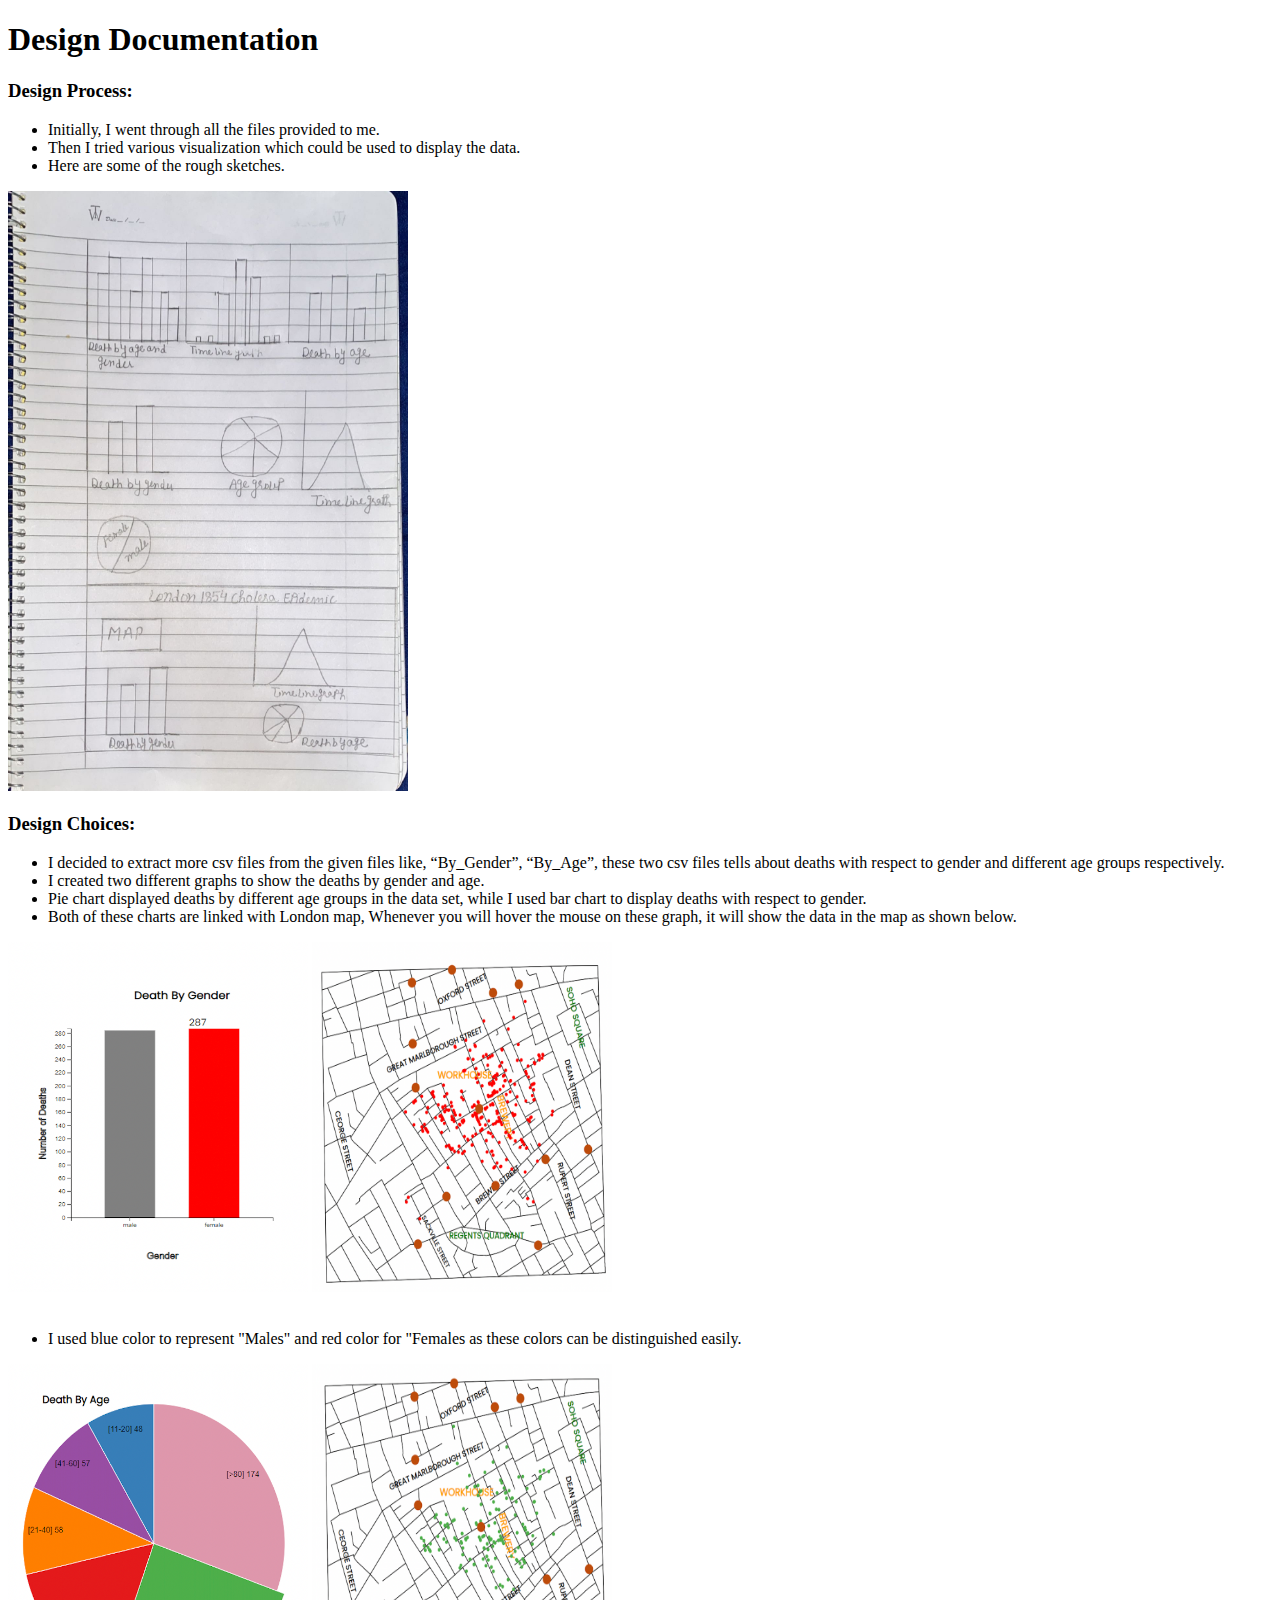
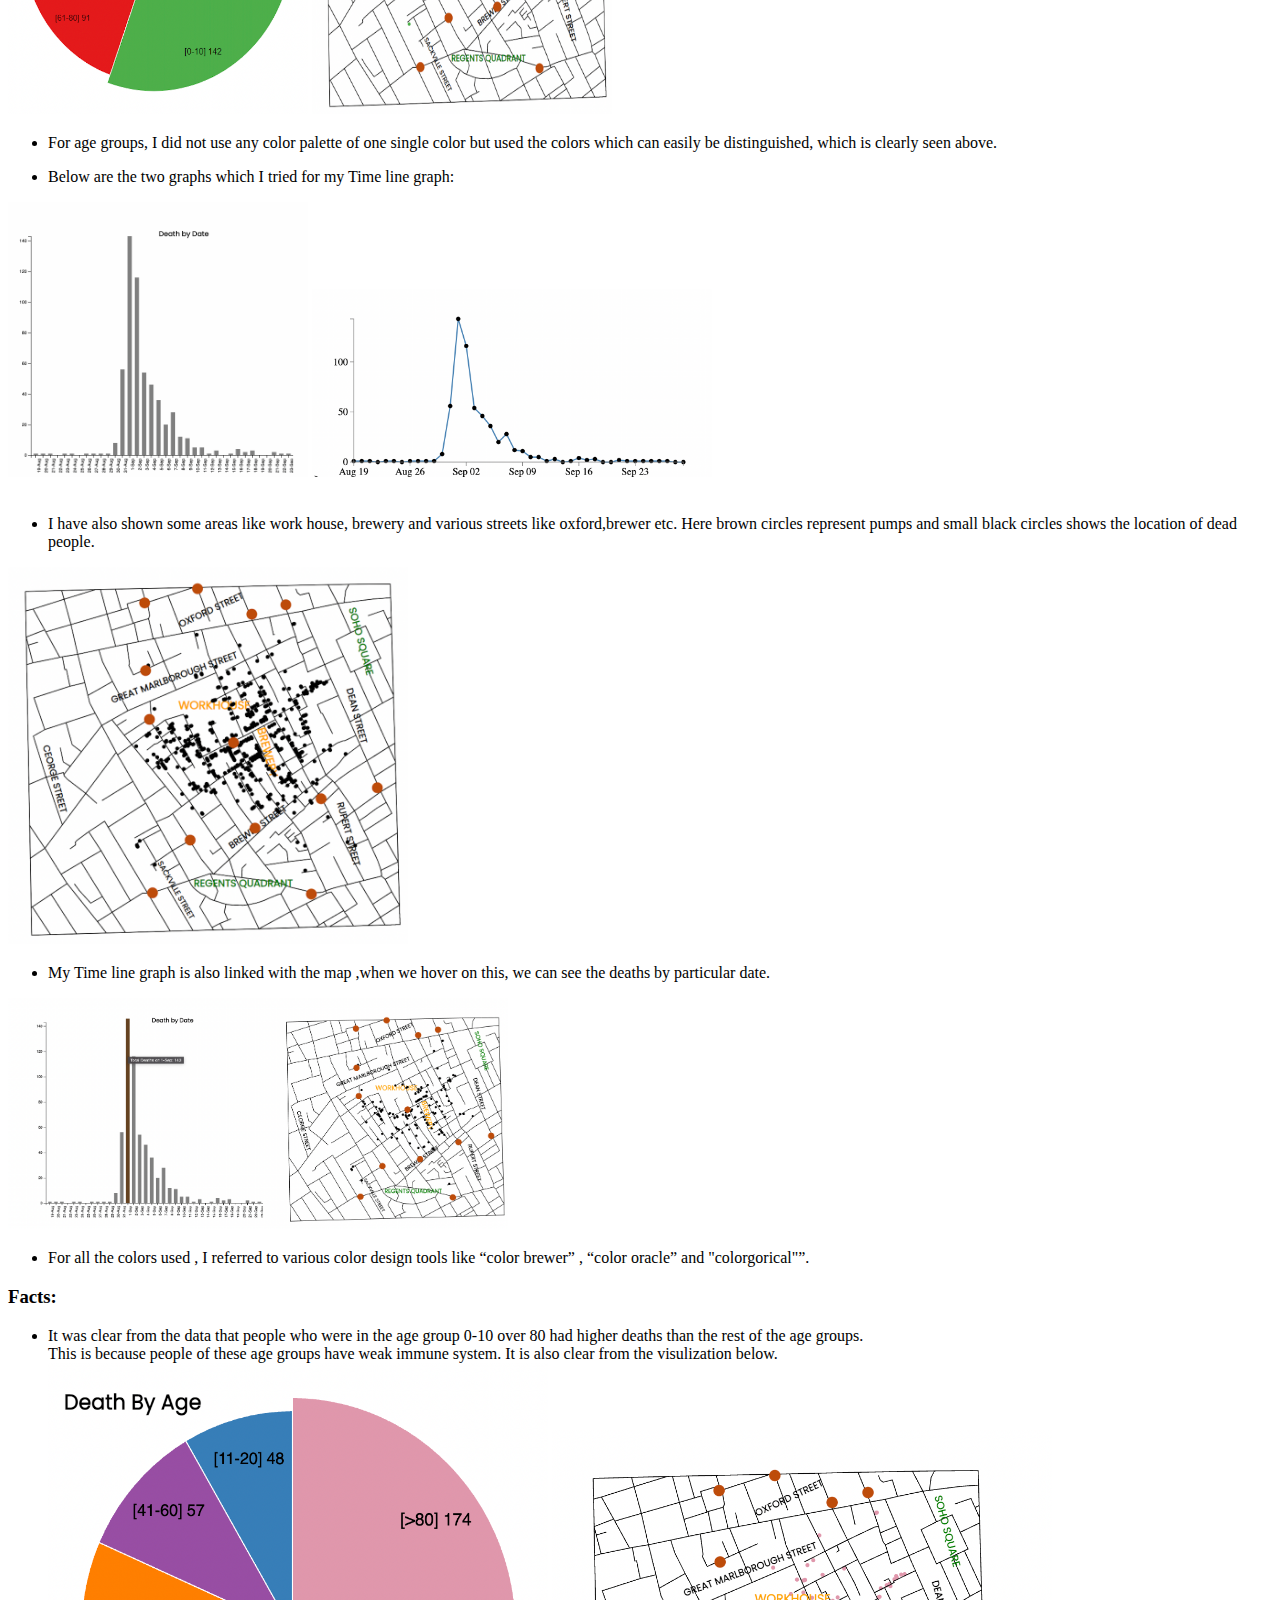
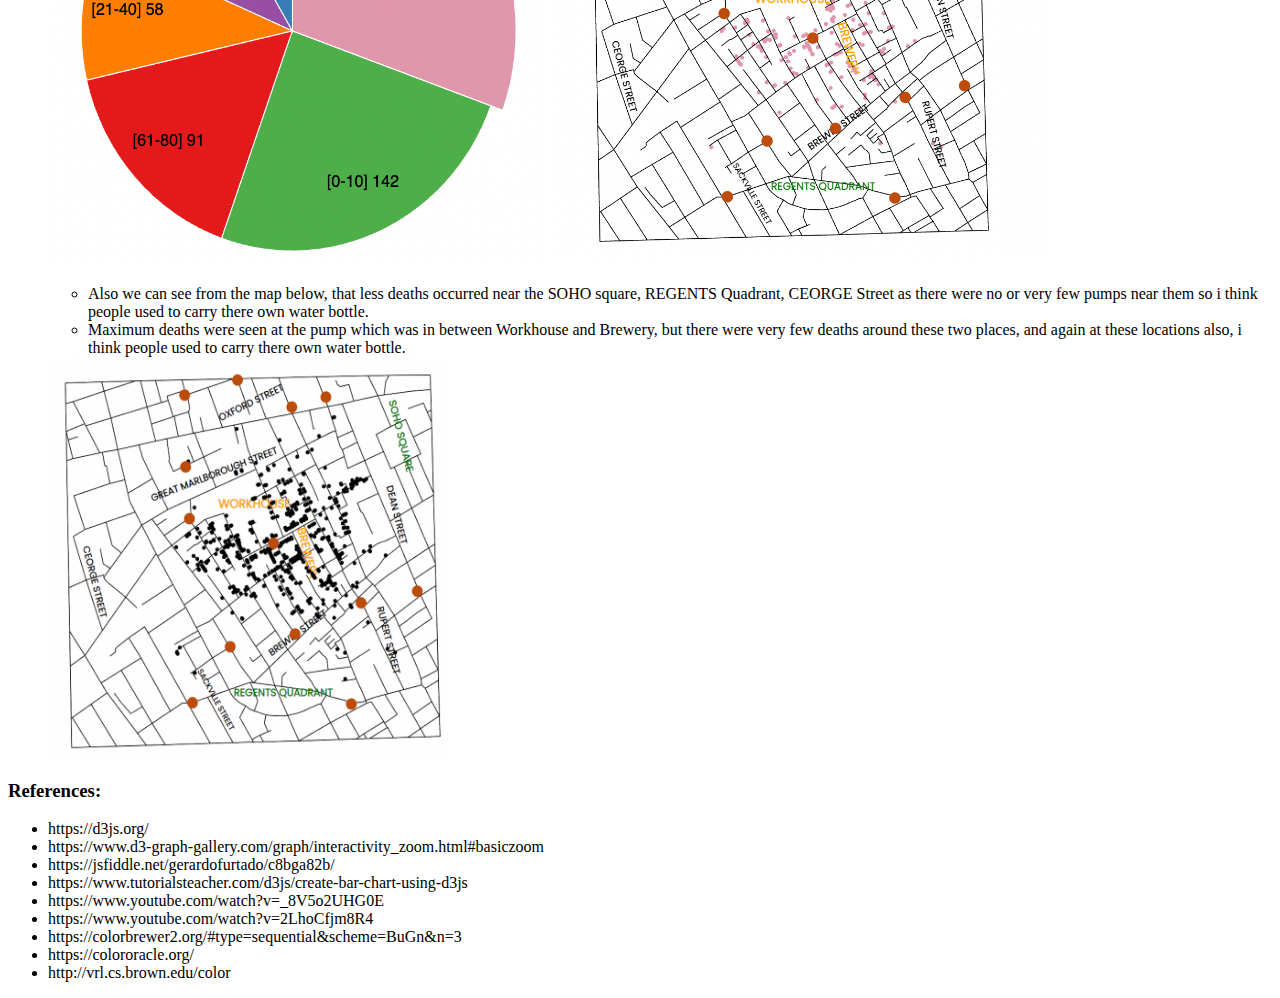
==== Design_Document.html @ 5cc47632 "First Commit" ====
<!DOCTYPE html>
<html>

<head>
    <meta charset='utf-8'>
    <meta http-equiv='X-UA-Compatible' content='IE=edge'>
    <title>Design Documentation</title>
    <meta name='viewport' content='width=device-width, initial-scale=1'>
    <link rel='stylesheet' type='text/css' media='screen' href='main.css'>
    <script src='main.js'></script>
</head>

<body>
    <div>
        <h1>Design Documentation</h1>
        <h3>Design Process:</h3>
        <ul>
            <li>Initially, I went through all the files provided to me.</li>
            <li>Then I tried various visualization which could be used to display the data.</li>
            <li>Here are some of the rough sketches.</li>
        </ul>
        <img src="assets/sketch.jpeg" width="400" , height="600">
        <h3>Design Choices:</h3>
        <ul>
            <li>I decided to extract more csv files from the given files like, “By_Gender”, “By_Age”, these two csv
                files tells about deaths with respect to gender and different age groups respectively. </li>
            <li>I created two different graphs to show the deaths by gender and age.</li>
            <li>Pie chart displayed deaths by different age groups in the data set, while I used bar chart to display
                deaths with respect to gender. </li>
                <li>Both of these charts are linked with London map, Whenever you will hover the mouse on these graph, it will show the data in the map as shown below.</li>
            </ul>
            <img src="assets/female.png" width="300", height="350">
            <img src="assets/female1.png" width="300", height="350"><br><br>
            <ul>
                <li>I used blue color to represent "Males" and red color for "Females as these colors can be distinguished easily.</li>
            </ul>
            <img src="assets/age.png" width="300", height="350">
            <img src="assets/age1.png" width="300", height="350">
            <ul>
                <li>For age groups, I did not use any color palette of one single color but used the colors which can easily be distinguished, which is clearly seen above.</li>
            </ul>
            <ul>
                <li>Below are the two graphs which I tried for my Time line graph:</li>
            </ul>
            
            <img src="assets/time.png" width="300" ,height="500">
            <img src="assets/line.png" width="400" ,height="700"> <br><br>
        
            <ul>
            <li>I have also shown some areas like work house, brewery and various streets like oxford,brewer etc. Here brown circles represent pumps and small black circles shows the location of dead people.</li></ul>
            <img src="assets/MAP.png" width="400" ,height="700">
            <ul>
            <li>My Time line graph is also linked with the map ,when we hover on this, we can see the deaths by particular date.</li></ul>
            <img src="assets/deathByDate.png"  width="500" ,height="500">
        
            </ul>
            <ul>
               
                <li>For all the colors used , I referred to various color design tools like “color brewer” , “color oracle” and
                    "colorgorical"”.</li>
                </ul>
        </ul>
   
        <h3>Facts:</h3>
        <ul>
            <li>It was clear from the data that people who were in the age group 0-10 over 80 had higher deaths than the
                rest of the age groups. <br>This is because people of these age groups have weak immune system. It is also clear from the visulization below.
            </li>
            <img src="assets/max.png" width=500, height=500>
            <img src="assets/max1.png"  width="500" ,height="500"><br><br>
            <ul>
            </li>
            <li>Also we can see from the map below, that less deaths occurred near the SOHO square, REGENTS Quadrant, CEORGE Street as there were
                no or very few pumps near them so i think people used to carry there own water bottle.</li>
            <li>Maximum deaths were seen at the pump which was in between Workhouse and Brewery, but there were very
                few deaths around these two places, and again at these locations also, i think people used to
                carry there own water bottle.</li>
                </ul>
                <img src="assets/MAP.png"  width="400" , height="400">
        </ul>

        <h3>References:</h3>
        <ul>
            <li>https://d3js.org/</li>
           <li> https://www.d3-graph-gallery.com/graph/interactivity_zoom.html#basiczoom</li>
           <li>https://jsfiddle.net/gerardofurtado/c8bga82b/</li>
            <li>https://www.tutorialsteacher.com/d3js/create-bar-chart-using-d3js</li>
            <li>https://www.youtube.com/watch?v=_8V5o2UHG0E</li>
            <li>https://www.youtube.com/watch?v=2LhoCfjm8R4</li>
            <li>https://colorbrewer2.org/#type=sequential&scheme=BuGn&n=3</li>
            <li>https://colororacle.org/</li>
            <li>http://vrl.cs.brown.edu/color</li>
        </ul>
    </div>

</body>

</html>
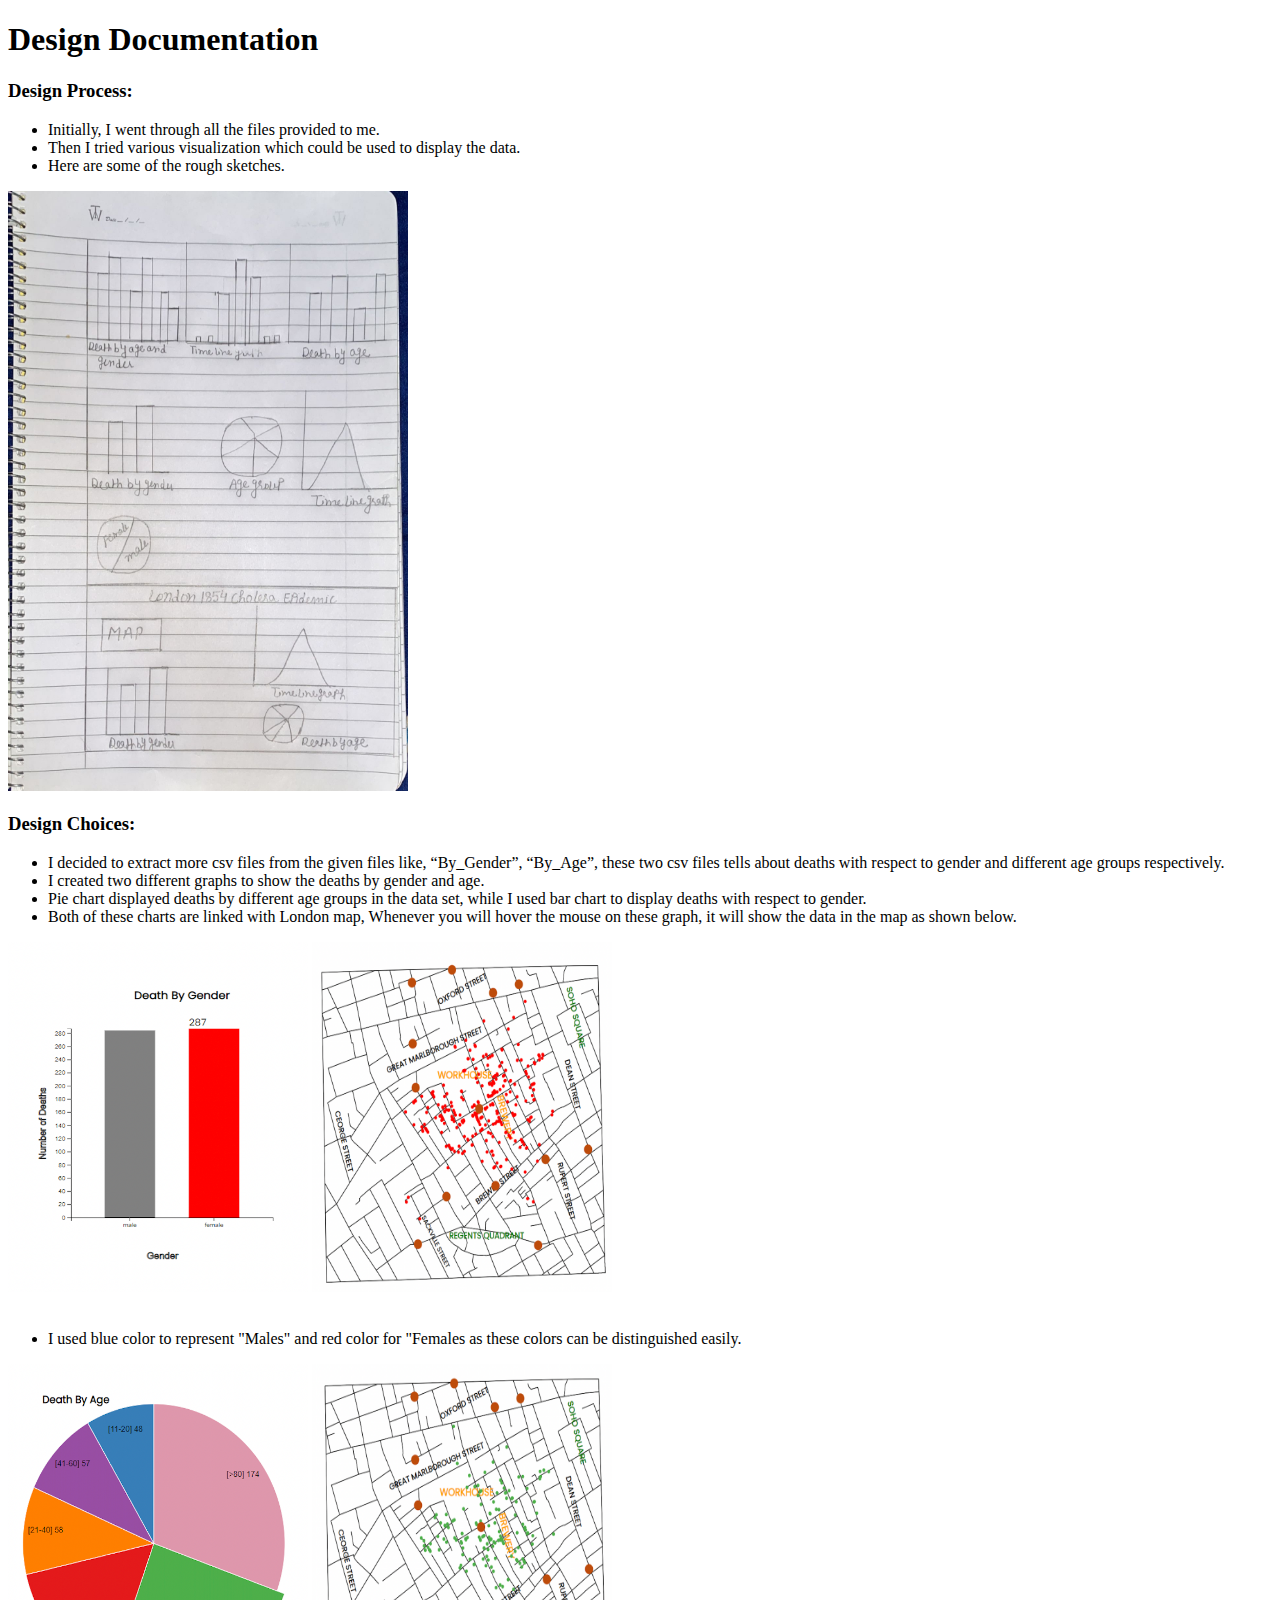
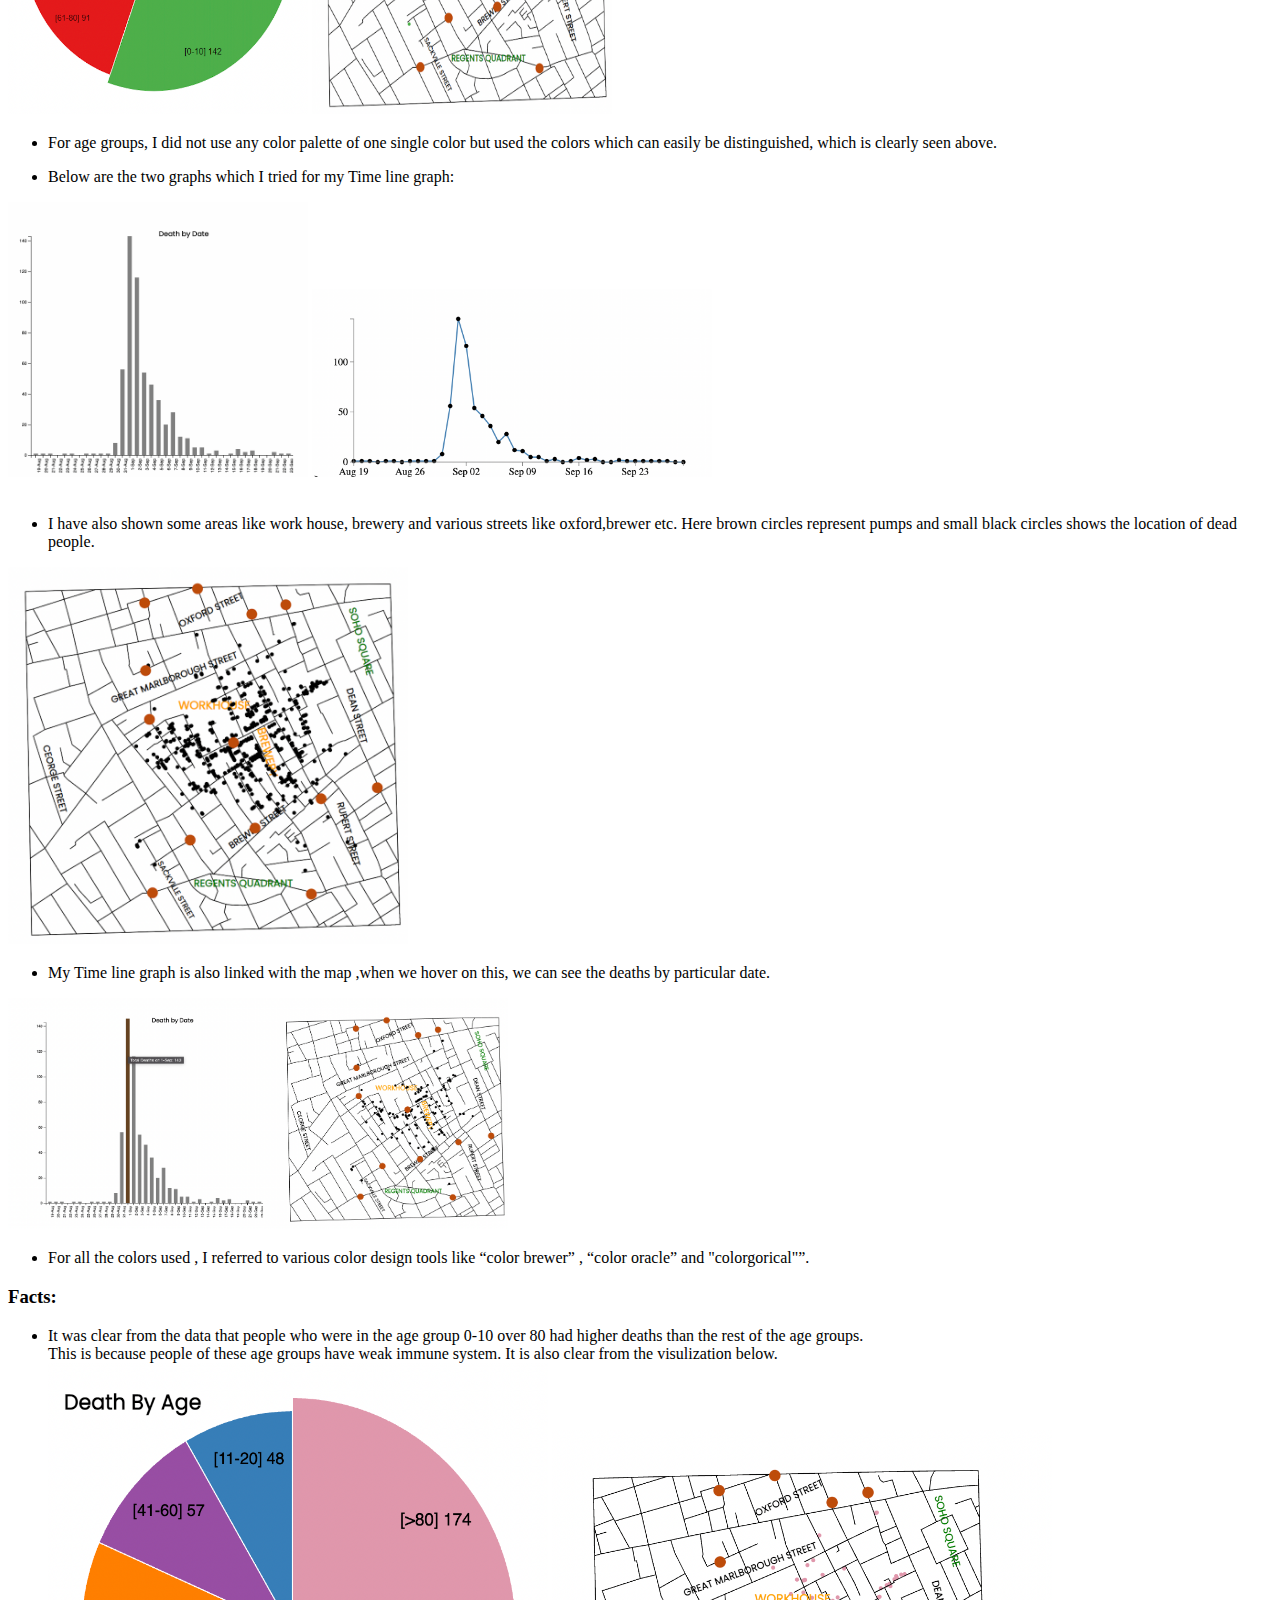
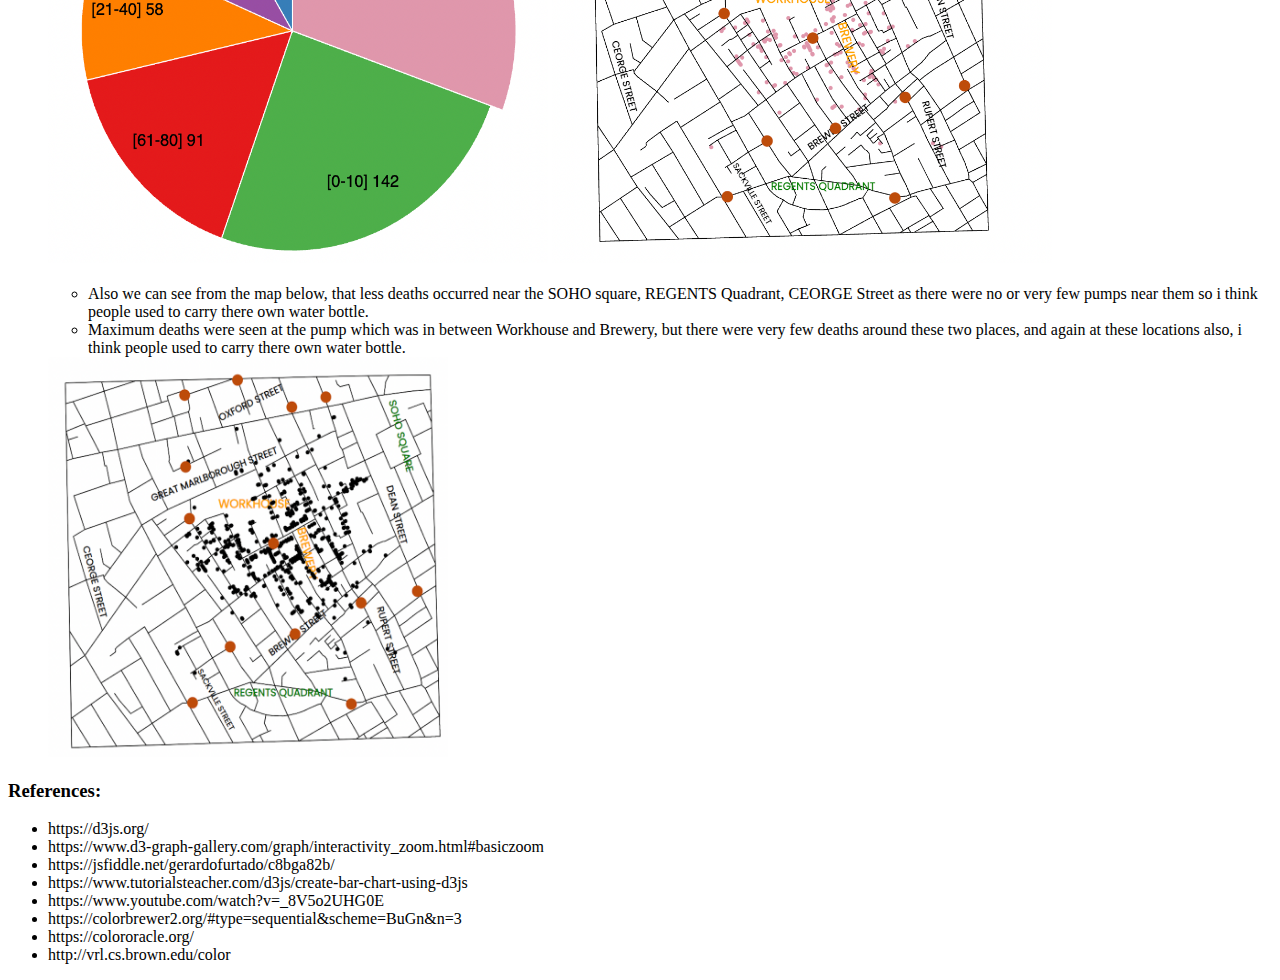
==== commit 17c97d62: "commit 2" ====
--- a/Design_Document.html
+++ b/Design_Document.html
@@ -86,7 +86,6 @@
            <li>https://jsfiddle.net/gerardofurtado/c8bga82b/</li>
             <li>https://www.tutorialsteacher.com/d3js/create-bar-chart-using-d3js</li>
             <li>https://www.youtube.com/watch?v=_8V5o2UHG0E</li>
-            <li>https://www.youtube.com/watch?v=2LhoCfjm8R4</li>
             <li>https://colorbrewer2.org/#type=sequential&scheme=BuGn&n=3</li>
             <li>https://colororacle.org/</li>
             <li>http://vrl.cs.brown.edu/color</li>
